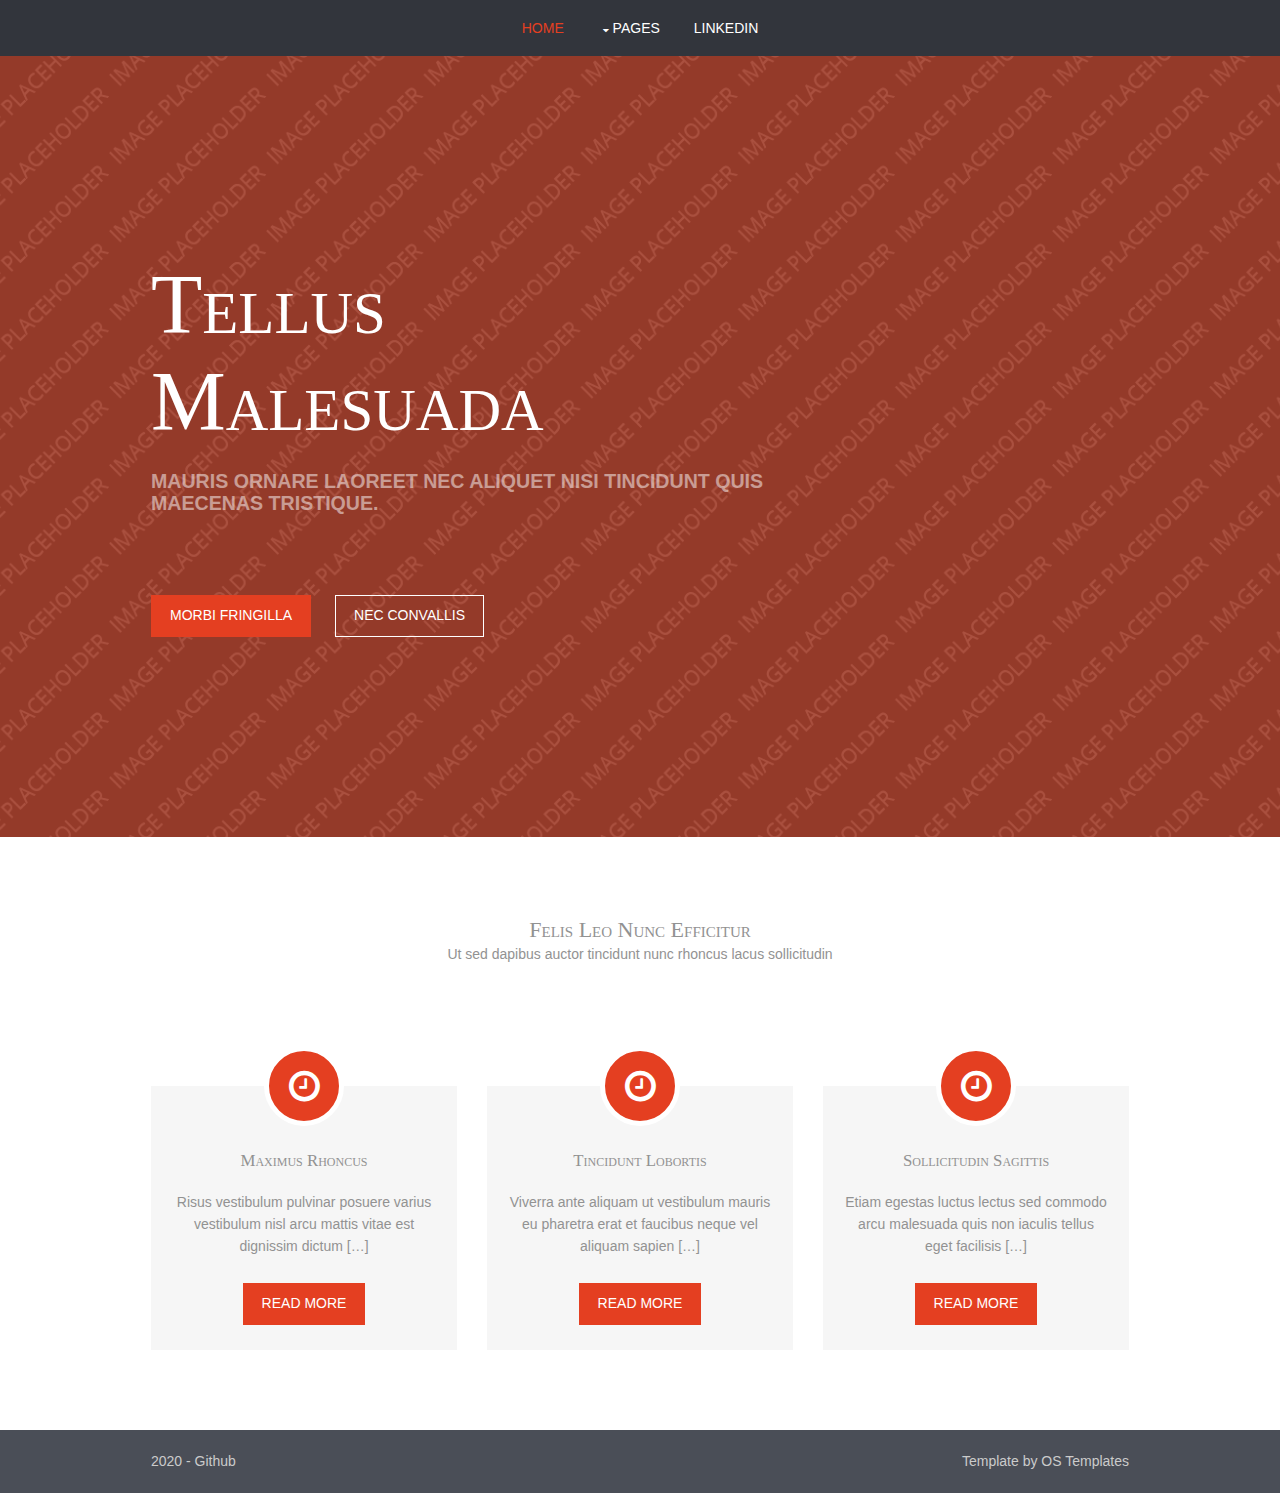
==== index.html @ 053ae3dc "Update index.html" ====
<!DOCTYPE html>
<!--Template Name: Edgpress-->
<html lang="en">
<!-- To declare your language - read more here: https://www.w3.org/International/questions/qa-html-language-declarations -->
<head>
<title>0x00</title>
<meta charset="utf-8">
<meta name="viewport" content="width=device-width, initial-scale=1.0, maximum-scale=1.0, user-scalable=no">
<link href="layout/styles/layout.css" rel="stylesheet" type="text/css" media="all">
</head>
<body id="top">
<!-- ################################################################################################ -->
<!-- ################################################################################################ -->
<!-- ################################################################################################ -->
<!-- ################################################################################################ -->
<!-- ################################################################################################ -->
<!-- ################################################################################################ -->
<div class="wrapper row4">
  <nav id="mainav" class="hoc clear"> 
    <!-- ################################################################################################ -->
    <ul class="clear">
      <li class="active"><a href="index.html">Home</a></li>
      <li><a class="drop" href="#">Pages</a>
        <ul>
          <li><a href="pages/gallery.html">Gallery</a></li>
          <li><a href="pages/full-width.html">Full Width</a></li>
          <li><a href="pages/sidebar-left.html">Sidebar Left</a></li>
          <li><a href="pages/sidebar-right.html">Sidebar Right</a></li>
          <li><a href="pages/links.html">Useful Links</a></li>
        </ul>
      </li>
      <li><a target="_blank" href="https://www.linkedin.com/in/yuxuan-s-27a12a120">LinkedIn</a></li>
    </ul>
    <!-- ################################################################################################ -->
  </nav>
</div>
<!-- ################################################################################################ -->
<!-- ################################################################################################ -->
<!-- ################################################################################################ -->
<div class="wrapper bgded overlay" style="background-image:url('images/demo/backgrounds/01.png');">
  <div id="pageintro" class="hoc clear"> 
    <!-- ################################################################################################ -->
    <article>
      <h3 class="heading">Tellus malesuada</h3>
      <p>Mauris ornare laoreet nec aliquet nisi tincidunt quis maecenas tristique.</p>
      <footer>
        <ul class="nospace inline pushright">
          <li><a class="btn" href="#">Morbi fringilla</a></li>
          <li><a class="btn inverse" href="#">Nec convallis</a></li>
        </ul>
      </footer>
    </article>
    <!-- ################################################################################################ -->
  </div>
</div>
<!-- ################################################################################################ -->
<!-- ################################################################################################ -->
<!-- ################################################################################################ -->
<div class="wrapper row3">
  <main class="hoc container clear"> 
    <!-- main body -->
    <!-- ################################################################################################ -->
    <div class="sectiontitle">
      <h6 class="heading">Felis leo nunc efficitur</h6>
      <p>Ut sed dapibus auctor tincidunt nunc rhoncus lacus sollicitudin</p>
    </div>
    <ul class="nospace group services">
      <li class="one_third first">
        <article><i class="fa fa-clock-o"></i>
          <h6 class="heading">Maximus rhoncus</h6>
          <p>Risus vestibulum pulvinar posuere varius vestibulum nisl arcu mattis vitae est dignissim dictum [&hellip;]</p>
          <footer><a class="btn" href="#">Read More</a></footer>
        </article>
      </li>
      <li class="one_third">
        <article><i class="fa fa-clock-o"></i>
          <h6 class="heading">Tincidunt lobortis</h6>
          <p>Viverra ante aliquam ut vestibulum mauris eu pharetra erat et faucibus neque vel aliquam sapien [&hellip;]</p>
          <footer><a class="btn" href="#">Read More</a></footer>
        </article>
      </li>
      <li class="one_third">
        <article><i class="fa fa-clock-o"></i>
          <h6 class="heading">Sollicitudin sagittis</h6>
          <p>Etiam egestas luctus lectus sed commodo arcu malesuada quis non iaculis tellus eget facilisis [&hellip;]</p>
          <footer><a class="btn" href="#">Read More</a></footer>
        </article>
      </li>
    </ul>
    <!-- ################################################################################################ -->
    <!-- / main body -->
    <div class="clear"></div>
  </main>
</div>
<!-- ################################################################################################ -->
<!-- ################################################################################################ -->
<!-- ################################################################################################ -->
<!-- ################################################################################################ -->
<!-- ################################################################################################ -->
<!-- ################################################################################################ -->
<!-- ################################################################################################ -->
<!-- ################################################################################################ -->
<!-- ################################################################################################ -->
<!-- ################################################################################################ -->
<!-- ################################################################################################ -->
<!-- ################################################################################################ -->
<!-- ################################################################################################ -->
<!-- ################################################################################################ -->
<!-- ################################################################################################ -->
<!-- ################################################################################################ -->
<!-- ################################################################################################ -->
<!-- ################################################################################################ -->
<div class="wrapper row5">
  <div id="copyright" class="hoc clear"> 
    <!-- ################################################################################################ -->
    <p class="fl_left">2020 - <a href="https://github.com/yuxuannn">Github</a></p>
    <p class="fl_right">Template by <a target="_blank" href="https://www.os-templates.com/">OS Templates</a></p>
    <!-- ################################################################################################ -->
  </div>
</div>
<!-- ################################################################################################ -->
<!-- ################################################################################################ -->
<!-- ################################################################################################ -->
<a id="backtotop" href="#top"><i class="fa fa-chevron-up"></i></a>
<!-- JAVASCRIPT -->
<script src="layout/scripts/jquery.min.js"></script>
<script src="layout/scripts/jquery.backtotop.js"></script>
<script src="layout/scripts/jquery.mobilemenu.js"></script>
</body>
</html>
---- layout/styles/layout.css ----
@charset "utf-8";
/*
Template Name: Edgpress
Author: <a href="https://www.os-templates.com/">OS Templates</a>
Author URI: https://www.os-templates.com/
Licence: Free to use under our free template licence terms
Licence URI: https://www.os-templates.com/template-terms
File: Layout CSS
*/

@import url("font-awesome.min.css");
@import url("framework.css");

/* Rows
--------------------------------------------------------------------------------------------------------------- */
.row1, .row1 a{}
.row2, .row2 a{}
.row3, .row3 a{}
.row4, .row4 a{}
.row5, .row5 a{}


/* Header
--------------------------------------------------------------------------------------------------------------- */
#header{padding:30px 0; text-align:center;}

#header *{margin:0; padding:0; line-height:1;}
#header h1{font-size:36px; letter-spacing:3px;}
#header p{font-size:.9rem;}


/* Page Intro
--------------------------------------------------------------------------------------------------------------- */
#pageintro{padding:200px 0;}

#pageintro article{display:block; max-width:65%; overflow:hidden;}
#pageintro article *{word-wrap:break-word;}
#pageintro .heading{margin-bottom:20px; font-size:6rem;}
#pageintro p{margin:0; text-transform:uppercase; font-weight:700; font-size:1.4rem;}
#pageintro footer{margin-top:80px;}


/* Content Area
--------------------------------------------------------------------------------------------------------------- */
.container{padding:80px 0;}

/* Content */
.container .content{}

.sectiontitle{margin-bottom:80px; text-align:center;}
.sectiontitle *{margin:0;}

.services{}
.services li{padding:40px 0 0 0; text-align:center;}
.services li:last-child{margin-bottom:0;}/* Used when elements stack in small viewports */
.services li *{}
.services li article{display:block; position:relative; padding:65px 20px 25px 20px;}
.services li article i{display:inline-block; position:absolute; top:0; left:50%; width:80px; height:80px; line-height:70px; margin:-40px 0 0 -40px; border:5px solid; border-radius:50%; font-size:36px; z-index:1;}
.services li article .heading{font-size:1.2rem;}
.services li article footer{margin-top:25px;}

.testimonials{}
.testimonials article{text-align:center;}
.testimonials article:last-child{margin-bottom:0;}/* Used when elements stack in small viewports */
.testimonials article img{border-radius:50%;}
.testimonials article blockquote{margin:20px 0; padding:0;}
.testimonials article .heading{margin:0;}
.testimonials article em{display:block; margin-top:-5px; font-size:.8rem; font-style:normal;}

.latest{}
.latest article{}
.latest article figure{display:block; position:relative; margin-bottom:30px;}
.latest article figure img{}
.latest article .txtwrap{}
.latest article .txtwrap .heading{margin:0; font-size:1.2rem;}
.latest article .txtwrap .meta{}
.latest article .txtwrap .meta li{display:inline-block; margin-right:8px; font-size:.8rem;}
.latest article .txtwrap .meta li:last-child{margin-right:0;}

/* Comments */
#comments ul{margin:0 0 40px 0; padding:0; list-style:none;}
#comments li{margin:0 0 10px 0; padding:15px;}
#comments .avatar{float:right; margin:0 0 10px 10px; padding:3px; border:1px solid;}
#comments address{font-weight:bold;}
#comments time{font-size:smaller;}
#comments .comcont{display:block; margin:0; padding:0;}
#comments .comcont p{margin:10px 5px 10px 0; padding:0;}

#comments form{display:block; width:100%;}
#comments input, #comments textarea{width:100%; padding:10px; border:1px solid;}
#comments textarea{overflow:auto;}
#comments div{margin-bottom:15px;}
#comments input[type="submit"], #comments input[type="reset"]{display:inline-block; width:auto; min-width:150px; margin:0; padding:8px 5px; cursor:pointer;}

/* Sidebar */
.container .sidebar{}

.sidebar .sdb_holder{margin-bottom:50px;}
.sidebar .sdb_holder:last-child{margin-bottom:0;}


/* Split Box
--------------------------------------------------------------------------------------------------------------- */
.split{}

.split section{display:block; position:relative; float:right; width:50%; padding:100px 0 100px 50px;}
.split section::after{display:block; position:absolute; top:0; right:-1000%; bottom:0; left:100%; content:"";}

.split section .fa-ul{margin:0; padding:0; list-style:none;}
.split section .fa-ul > li{position:relative; margin-bottom:15px; padding-left:30px}
.split section .fa-ul > li:last-child{margin-bottom:0;}
.split section .fa-li{position:absolute; top:2px; left:0; width:auto; font-size:20px;}


/* Footer
--------------------------------------------------------------------------------------------------------------- */
#footer{padding:80px 0;}

#footer .heading{margin-bottom:50px; font-size:1.2rem;}

#footer .linklist li{display:block; margin-bottom:15px; padding:0 0 15px 0; border-bottom:1px solid;}
#footer .linklist li:last-child{margin:0; padding:0; border:none;}
#footer .linklist li::before, #footer .linklist li::after{display:table; content:"";}
#footer .linklist li, #footer .linklist li::after{clear:both;}

#footer .contact{}
#footer .contact.linklist li, #footer .contact.linklist li:last-child{position:relative; padding-left:40px;}
#footer .contact li *{margin:0; padding:0; line-height:1.6;}
#footer .contact li i{display:block; position:absolute; top:0; left:0; width:30px; font-size:16px; text-align:center;}

#footer input, #footer button{border:1px solid;}
#footer input{display:block; width:100%; padding:8px;}
#footer button{padding:8px 18px 10px; text-transform:uppercase; font-weight:700; cursor:pointer;}


/* Copyright
--------------------------------------------------------------------------------------------------------------- */
#copyright{padding:20px 0;}
#copyright *{margin:0; padding:0;}


/* Transition Fade
This gives a smooth transition to "ALL" elements used in the layout - other than the navigation form used in mobile devices
If you don't want it to fade all elements, you have to list the ones you want to be faded individually
Delete it completely to stop fading
--------------------------------------------------------------------------------------------------------------- */
*, *::before, *::after{transition:all .28s ease-in-out;}
#mainav form *{transition:none !important;}


/* ------------------------------------------------------------------------------------------------------------ */
/* ------------------------------------------------------------------------------------------------------------ */
/* ------------------------------------------------------------------------------------------------------------ */
/* ------------------------------------------------------------------------------------------------------------ */
/* ------------------------------------------------------------------------------------------------------------ */


/* Navigation
--------------------------------------------------------------------------------------------------------------- */
nav ul, nav ol{margin:0; padding:0; list-style:none;}

#mainav, #breadcrumb, .sidebar nav{line-height:normal;}
#mainav .drop::after, #mainav li li .drop::after, #breadcrumb li a::after, .sidebar nav a::after{position:absolute; font-family:"FontAwesome"; font-size:10px; line-height:10px;}

/* Top Navigation */
#mainav{text-align:center;}
#mainav ul{text-transform:uppercase;}
#mainav ul ul{z-index:9999; position:absolute; width:180px; text-transform:none; text-align:left;}
#mainav ul ul ul{left:180px; top:0;}
#mainav li{display:inline-block; position:relative; margin:0 30px 0 0; padding:0;}
#mainav li:last-child{margin-right:0;}
#mainav li li{width:100%; margin:0;}
#mainav li a{display:block; padding:20px 0;}
#mainav li li a{border:solid; border-width:0 0 1px 0;}
#mainav .drop{padding-left:15px;}
#mainav li li a, #mainav li li .drop{display:block; margin:0; padding:10px 15px;}
#mainav .drop::after, #mainav li li .drop::after{content:"\f0d7";}
#mainav .drop::after{top:25px; left:5px;}
#mainav li li .drop::after{top:15px; left:5px;}
#mainav ul ul{visibility:hidden; opacity:0;}
#mainav ul li:hover > ul{visibility:visible; opacity:1;}

#mainav form{display:none; margin:0; padding:20px 0;}
#mainav form select, #mainav form select option{display:block; cursor:pointer; outline:none;}
#mainav form select{width:100%; padding:5px; border:1px solid;}
#mainav form select option{margin:5px; padding:0; border:none;}

/* Breadcrumb */
#breadcrumb{padding:120px 0 30px;}
#breadcrumb ul{margin:0 0 30px 0; padding:0 0 8px 0; list-style:none; text-transform:uppercase; border-bottom:1px solid;}
#breadcrumb li{display:inline-block; margin:0 6px 0 0; padding:0;}
#breadcrumb li a{display:block; position:relative; margin:0; padding:0 12px 0 0; font-size:12px;}
#breadcrumb li a::after{top:3px; right:0; content:"\f101";}
#breadcrumb li:last-child a{margin:0; padding:0; font-weight:700;}
#breadcrumb li:last-child a::after{display:none;}
#breadcrumb .heading{margin:0; font-size:2rem;}

/* Sidebar Navigation */
.sidebar nav{display:block; width:100%;}
.sidebar nav li{margin:0 0 3px 0; padding:0;}
.sidebar nav a{display:block; position:relative; margin:0; padding:5px 10px 5px 15px; text-decoration:none; border:solid; border-width:0 0 1px 0;}
.sidebar nav a::after{top:9px; left:5px; content:"\f101";}
.sidebar nav ul ul a{padding-left:35px;}
.sidebar nav ul ul a::after{left:25px;}
.sidebar nav ul ul ul a{padding-left:55px;}
.sidebar nav ul ul ul a::after{left:45px;}

/* Pagination */
.pagination{display:block; width:100%; text-align:center; clear:both;}
.pagination li{display:inline-block; margin:0 2px 0 0;}
.pagination li:last-child{margin-right:0;}
.pagination a, .pagination strong{display:block; padding:8px 11px; border:1px solid; background-clip:padding-box; font-weight:normal;}

/* Back to Top */
#backtotop{z-index:999; display:inline-block; position:fixed; visibility:hidden; bottom:20px; right:20px; width:36px; height:36px; line-height:36px; font-size:16px; text-align:center; opacity:.2;}
#backtotop i{display:block; width:100%; height:100%; line-height:inherit;}
#backtotop.visible{visibility:visible; opacity:.5;}
#backtotop:hover{opacity:1;}


/* Tables
--------------------------------------------------------------------------------------------------------------- */
table, th, td{border:1px solid; border-collapse:collapse; vertical-align:top;}
table, th{table-layout:auto;}
table{width:100%; margin-bottom:15px;}
th, td{padding:5px 8px;}
td{border-width:0 1px;}


/* Gallery
--------------------------------------------------------------------------------------------------------------- */
#gallery{display:block; width:100%; margin-bottom:50px;}
#gallery figure figcaption{display:block; width:100%; clear:both;}
#gallery li{margin-bottom:30px;}


/* Font Awesome Social Icons
--------------------------------------------------------------------------------------------------------------- */
.faico{margin:0; padding:0; list-style:none;}
.faico li{display:inline-block; margin:8px 5px 0 0; padding:0; line-height:normal;}
.faico li:last-child{margin-right:0;}
.faico a{display:inline-block; width:36px; height:36px; line-height:36px; font-size:18px; text-align:center;}

.faico a{color:#1C7AA8;}
.faico a:hover{}

.faicon-dribble:hover{color:#EA4C89;}
.faicon-facebook:hover{color:#3B5998;}
.faicon-google-plus:hover{color:#DB4A39;}
.faicon-linkedin:hover{color:#0E76A8;}
.faicon-twitter:hover{color:#00ACEE;}
.faicon-vk:hover{color:#4E658E;}


/* ------------------------------------------------------------------------------------------------------------ */
/* ------------------------------------------------------------------------------------------------------------ */
/* ------------------------------------------------------------------------------------------------------------ */
/* ------------------------------------------------------------------------------------------------------------ */
/* ------------------------------------------------------------------------------------------------------------ */


/* Colours
--------------------------------------------------------------------------------------------------------------- */
body{color:#CBCBCB; background-color:#4A4E57;}
a{color:#E43F21;}
a:active, a:focus{background:transparent;}/* IE10 + 11 Bugfix - prevents grey background */
hr, .borderedbox{border-color:#D7D7D7;}
label span{color:#FF0000; background-color:inherit;}
input:focus, textarea:focus, *:required:focus{border-color:#56AED4;}
.overlay{color:#FFFFFF; background-color:inherit;}
.overlay::after{color:inherit; background-color:rgba(228,63,33,.55)/* #E43F21 */;}

.btn, .btn.inverse:hover{color:#FFFFFF; background-color:#E43F21; border-color:#E43F21;}
.btn:hover, .btn.inverse{color:inherit; background-color:transparent; border-color:inherit;}

.imgover:hover::before{background:rgba(0,0,0,.55);}
.imgover:hover::after{color:#FFFFFF;}


/* Rows */
.row1{color:#929292; background-color:#FFFFFF;}
.row2, .row2 a{}
.row3{color:#929292; background-color:#FFFFFF;}
.row4{color:#CBCBCB; background-color:#32353C;}
.row5, .row5 a{color:#CBCBCB; background-color:#4A4E57;}


/* Header */
#header a{color:inherit;}


/* Page Intro */
#pageintro p:first-of-type{color:rgba(255,255,255,.5);}


/* Content Area */
.services li article{color:inherit; background-color:#F6F6F6;}
.services li article i{color:#FFFFFF; background:#E43F21; border-color:#FFFFFF;}
.services li article:hover i{color:#E43F21; background:#F6F6F6;}


/* Split Box */
.split section, .split section::after{color:#FFFFFF; background-color:rgba(228,63,33,.55)/* #E43F21 */;}
.split section .fa-ul .fa-li{color:#E43F21;}


/* Footer */
#footer .heading{color:#FFFFFF;}
#footer hr, #footer .borderedbox, #footer .linklist li{border-color:rgba(255,255,255,.1);}

#footer .faico a{color:#32353C; background-color:#FFFFFF;}
#footer .faico a:hover{color:#FFFFFF;}
#footer .faicon-dribble:hover{background-color:#EA4C89;}
#footer .faicon-facebook:hover{background-color:#3B5998;}
#footer .faicon-google-plus:hover{background-color:#DB4A39;}
#footer .faicon-linkedin:hover{background-color:#0E76A8;}
#footer .faicon-twitter:hover{background-color:#00ACEE;}
#footer .faicon-vk:hover{background-color:#4E658E;}

#footer input, #footer button{border-color:transparent;}
#footer input{color:#32353C; background-color:#FFFFFF;}
#footer input:focus{border-color:#E43F21;}
#footer button{color:#FFFFFF; background-color:#E43F21;}


/* Navigation */
#mainav li a{color:#FFFFFF;}
#mainav .active a, #mainav a:hover, #mainav li:hover > a{color:#E43F21; background-color:inherit;}
#mainav li li a, #mainav .active li a{color:#FFFFFF; background-color:rgba(50,53,60,.65)/* #32353C */; border-color:rgba(50,53,60,.65)/* #32353C */;}
#mainav li li:hover > a, #mainav .active .active > a{color:#FFFFFF; background-color:#E43F21;}
#mainav form select{color:#FFFFFF; background-color:#4A4E57; border-color:rgba(255,255,255,.2);/* #FFFFFF */}

#breadcrumb ul{border-color:rgba(255,255,255,.1);}
#breadcrumb a{color:rgba(255,255,255,.6); background-color:inherit;}

.container .sidebar nav a{color:inherit; border-color:#D7D7D7;}
.container .sidebar nav a:hover{color:#E43F21;}

.pagination a, .pagination strong{border-color:#D7D7D7;}
.pagination .current *{color:#FFFFFF; background-color:#E43F21;}

#backtotop{color:#FFFFFF; background-color:#E43F21;}


/* Tables + Comments */
table, th, td, #comments .avatar, #comments input, #comments textarea{border-color:#D7D7D7;}
#comments input:focus, #comments textarea:focus, #comments *:required:focus{border-color:#E43F21;}
th{color:#FFFFFF; background-color:#373737;}
tr, #comments li, #comments input[type="submit"], #comments input[type="reset"]{color:inherit; background-color:#FBFBFB;}
tr:nth-child(even), #comments li:nth-child(even){color:inherit; background-color:#F7F7F7;}
table a, #comments a{background-color:inherit;}


/* ------------------------------------------------------------------------------------------------------------ */
/* ------------------------------------------------------------------------------------------------------------ */
/* ------------------------------------------------------------------------------------------------------------ */
/* ------------------------------------------------------------------------------------------------------------ */
/* ------------------------------------------------------------------------------------------------------------ */


/* Media Queries
--------------------------------------------------------------------------------------------------------------- */
@-ms-viewport{width:device-width;}


/* Max Wrapper Width - Laptop, Desktop etc.
--------------------------------------------------------------------------------------------------------------- */
@media screen and (min-width:978px){
	.hoc, .split{max-width:978px;}
}


/* Mobile Devices
--------------------------------------------------------------------------------------------------------------- */
@media screen and (max-width:900px){
	.hoc{max-width:90%;}

	#header{}

	#mainav{}
	#mainav ul{display:none;}
	#mainav form{display:block;}

	#breadcrumb{}

	.container{}
	#comments input[type="reset"]{margin-top:10px;}
	.pagination li{display:inline-block; margin:0 5px 5px 0;}

	#footer{}

	#copyright{}
	#copyright p:first-of-type{margin-bottom:10px;}
}


@media screen and (max-width:750px){
	.imgl, .imgr{display:inline-block; float:none; margin:0 0 10px 0;}
	.fl_left, .fl_right{display:block; float:none;}
	.group .group > *:last-child, .clear .clear > *:last-child, .clear .group > *:last-child, .group .clear > *:last-child{margin-bottom:0;}/* Experimental - Needs more testing in different situations, stops double margin when stacking */
	.one_half, .one_third, .two_third, .one_quarter, .two_quarter, .three_quarter{display:block; float:none; width:auto; margin:0 0 30px 0; padding:0;}

	#pageintro article{max-width:none;}
	#pageintro .heading{font-size:3rem;}
	
	.sectiontitle, .testimonials article{text-align:left;}

	#footer{padding-bottom:50px;}/* Not needed, just looks a little better */
}


/* Other
--------------------------------------------------------------------------------------------------------------- */
@media screen and (max-width:650px){
	.scrollable{display:block; width:100%; margin:0 0 30px 0; padding:0 0 15px 0; overflow:auto; overflow-x:scroll;}
	.scrollable table{margin:0; padding:0; white-space:nowrap;}

	.inline li{display:block; margin-bottom:10px;}
	.pushright li{margin-right:0;}

	.font-x2{font-size:1.4rem;}
	.font-x3{font-size:1.6rem;}

	.hoc.split{max-width:none; width:100%;}
	.split section{float:none; width:100%; padding:10% 5%;}
}
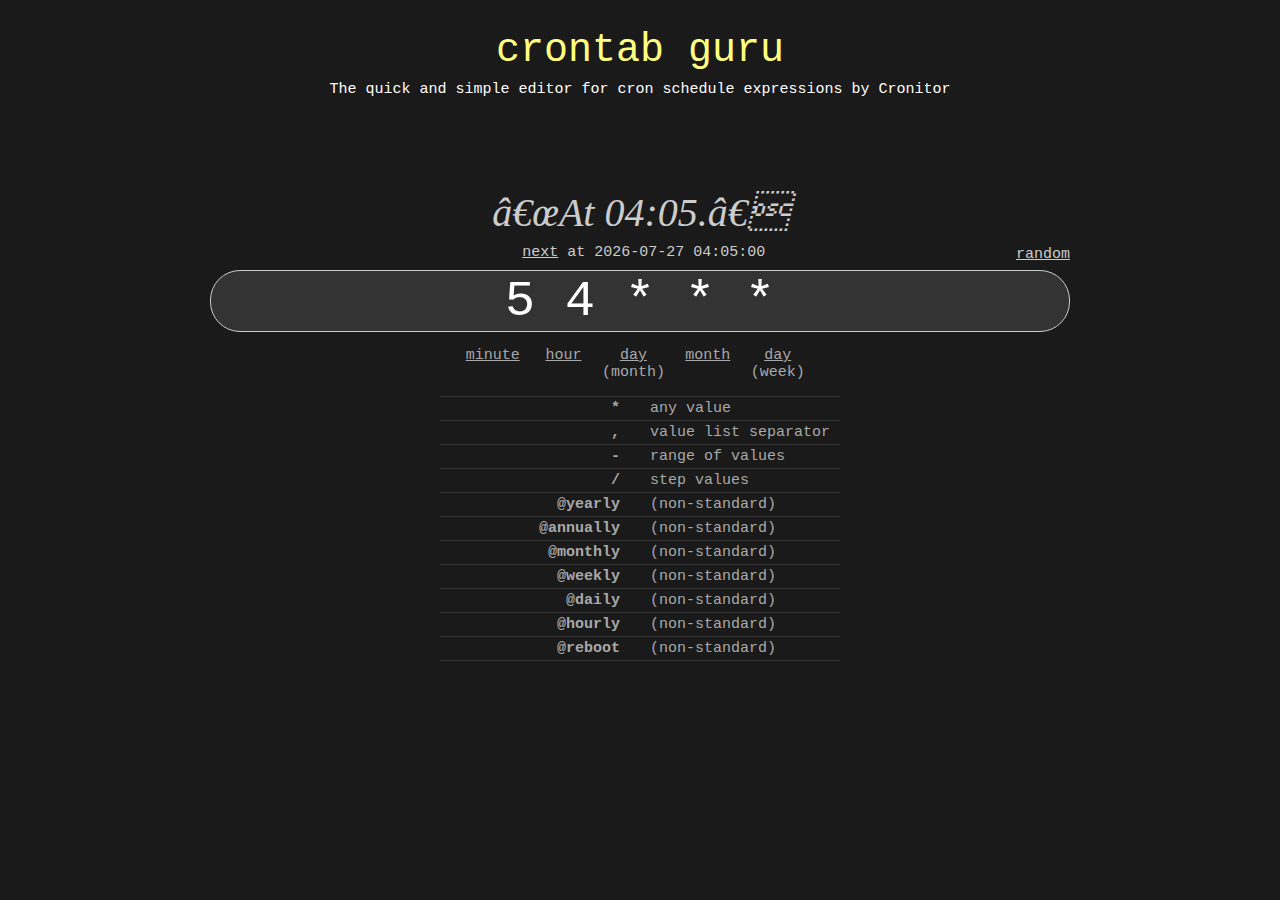
==== commit be160a8f: "Add files via upload" ====
--- a/index.html
+++ b/index.html
@@ -1,130 +1,31 @@
-<!DOCTYPE html>
-<!--Template Name: Edgpress-->
+
+<!doctype html>
 <html lang="en">
-<!-- To declare your language - read more here: https://www.w3.org/International/questions/qa-html-language-declarations -->
 <head>
-<title>0x00</title>
-<meta charset="utf-8">
-<meta name="viewport" content="width=device-width, initial-scale=1.0, maximum-scale=1.0, user-scalable=no">
-<link href="layout/styles/layout.css" rel="stylesheet" type="text/css" media="all">
+  <meta charset="utf-8">
+  <meta http-equiv="X-UA-Compatible" content="IE=edge,chrome=1">
+  <meta name="viewport" content="initial-scale=1.0, maximum-scale=1.0" />
+  <link href='./index.css' rel='stylesheet' type='text/css'>
+  <title>Crontab.guru - The cron schedule expression editor</title>
+  <meta name="description" content="An easy to use editor for crontab schedules.">
 </head>
-<body id="top">
-<!-- ################################################################################################ -->
-<!-- ################################################################################################ -->
-<!-- ################################################################################################ -->
-<!-- ################################################################################################ -->
-<!-- ################################################################################################ -->
-<!-- ################################################################################################ -->
-<div class="wrapper row4">
-  <nav id="mainav" class="hoc clear"> 
-    <!-- ################################################################################################ -->
-    <ul class="clear">
-      <li class="active"><a href="index.html">Home</a></li>
-      <li><a class="drop" href="#">Pages</a>
-        <ul>
-          <li><a href="pages/gallery.html">Gallery</a></li>
-          <li><a href="pages/full-width.html">Full Width</a></li>
-          <li><a href="pages/sidebar-left.html">Sidebar Left</a></li>
-          <li><a href="pages/sidebar-right.html">Sidebar Right</a></li>
-          <li><a href="pages/links.html">Useful Links</a></li>
-        </ul>
-      </li>
-      <li><a target="_blank" href="https://www.linkedin.com/in/yuxuan-s-27a12a120">LinkedIn</a></li>
-    </ul>
-    <!-- ################################################################################################ -->
-  </nav>
+<body>
+<a href="/"><h1>crontab guru</h1></a>
+<div class="blurb">
+  <div>The quick and simple editor for cron schedule expressions by Cronitor</div>
 </div>
-<!-- ################################################################################################ -->
-<!-- ################################################################################################ -->
-<!-- ################################################################################################ -->
-<div class="wrapper bgded overlay" style="background-image:url('images/demo/backgrounds/01.png');">
-  <div id="pageintro" class="hoc clear"> 
-    <!-- ################################################################################################ -->
-    <article>
-      <h3 class="heading">Tellus malesuada</h3>
-      <p>Mauris ornare laoreet nec aliquet nisi tincidunt quis maecenas tristique.</p>
-      <footer>
-        <ul class="nospace inline pushright">
-          <li><a class="btn" href="#">Morbi fringilla</a></li>
-          <li><a class="btn inverse" href="#">Nec convallis</a></li>
-        </ul>
-      </footer>
-    </article>
-    <!-- ################################################################################################ -->
-  </div>
-</div>
-<!-- ################################################################################################ -->
-<!-- ################################################################################################ -->
-<!-- ################################################################################################ -->
-<div class="wrapper row3">
-  <main class="hoc container clear"> 
-    <!-- main body -->
-    <!-- ################################################################################################ -->
-    <div class="sectiontitle">
-      <h6 class="heading">Felis leo nunc efficitur</h6>
-      <p>Ut sed dapibus auctor tincidunt nunc rhoncus lacus sollicitudin</p>
-    </div>
-    <ul class="nospace group services">
-      <li class="one_third first">
-        <article><i class="fa fa-clock-o"></i>
-          <h6 class="heading">Maximus rhoncus</h6>
-          <p>Risus vestibulum pulvinar posuere varius vestibulum nisl arcu mattis vitae est dignissim dictum [&hellip;]</p>
-          <footer><a class="btn" href="#">Read More</a></footer>
-        </article>
-      </li>
-      <li class="one_third">
-        <article><i class="fa fa-clock-o"></i>
-          <h6 class="heading">Tincidunt lobortis</h6>
-          <p>Viverra ante aliquam ut vestibulum mauris eu pharetra erat et faucibus neque vel aliquam sapien [&hellip;]</p>
-          <footer><a class="btn" href="#">Read More</a></footer>
-        </article>
-      </li>
-      <li class="one_third">
-        <article><i class="fa fa-clock-o"></i>
-          <h6 class="heading">Sollicitudin sagittis</h6>
-          <p>Etiam egestas luctus lectus sed commodo arcu malesuada quis non iaculis tellus eget facilisis [&hellip;]</p>
-          <footer><a class="btn" href="#">Read More</a></footer>
-        </article>
-      </li>
-    </ul>
-    <!-- ################################################################################################ -->
-    <!-- / main body -->
-    <div class="clear"></div>
-  </main>
-</div>
-<!-- ################################################################################################ -->
-<!-- ################################################################################################ -->
-<!-- ################################################################################################ -->
-<!-- ################################################################################################ -->
-<!-- ################################################################################################ -->
-<!-- ################################################################################################ -->
-<!-- ################################################################################################ -->
-<!-- ################################################################################################ -->
-<!-- ################################################################################################ -->
-<!-- ################################################################################################ -->
-<!-- ################################################################################################ -->
-<!-- ################################################################################################ -->
-<!-- ################################################################################################ -->
-<!-- ################################################################################################ -->
-<!-- ################################################################################################ -->
-<!-- ################################################################################################ -->
-<!-- ################################################################################################ -->
-<!-- ################################################################################################ -->
-<div class="wrapper row5">
-  <div id="copyright" class="hoc clear"> 
-    <!-- ################################################################################################ -->
-    <p class="fl_left">2020 - <a href="https://github.com/yuxuannn">Github</a></p>
-    <p class="fl_right">Template by <a target="_blank" href="https://www.os-templates.com/">OS Templates</a></p>
-    <!-- ################################################################################################ -->
-  </div>
-</div>
-<!-- ################################################################################################ -->
-<!-- ################################################################################################ -->
-<!-- ################################################################################################ -->
-<a id="backtotop" href="#top"><i class="fa fa-chevron-up"></i></a>
-<!-- JAVASCRIPT -->
-<script src="layout/scripts/jquery.min.js"></script>
-<script src="layout/scripts/jquery.backtotop.js"></script>
-<script src="layout/scripts/jquery.mobilemenu.js"></script>
+<div id="content">loading...</div>
+
+<script src="index.js"></script>
+<script>
+  window.dataLayer = window.dataLayer || [];
+  function gtag(){dataLayer.push(arguments);}
+  gtag('js', new Date());
+  gtag('config', 'UA-51806867-2');
+</script>
+<script>
+  document.addEventListener('DOMContentLoaded', window.main);
+</script>
+
 </body>
 </html>
--- a/index.css
+++ b/index.css
@@ -0,0 +1,295 @@
+*,
+*::before,
+*::after {
+  box-sizing: border-box;
+}
+::-moz-selection {
+  background-color: rgba(255, 255, 128, 0.2);
+}
+::selection {
+  background-color: rgba(255, 255, 128, 0.2);
+}
+html {
+  color: #cccccc;
+  background-color: #1a1a1a;
+  text-align: center;
+  font-family: "Courier New", Courier, monospace;
+  font-size: 1.25em;
+}
+body {
+  max-width: 900px;
+  margin: 1em auto;
+  padding: 0 1em;
+}
+a,
+a:visited,
+a.active {
+  color: #cccccc;
+}
+h1,
+.logo-guru {
+  color: #ffff80;
+  font-weight: 100;
+  margin-bottom: 0.2em;
+  margin-top: 0.2em;
+  font-size: 2em;
+  display: inline-block;
+}
+.text-highlight {
+  color: gold;
+  font-size: 75%;
+  margin-bottom: 10px;
+  margin-top: 25px;
+}
+.text-highlight a {
+  color: gold;
+}
+.monitoring {
+  font-size: 75%;
+  line-height: 1.25em;
+  color: #a8a8a8;
+  margin-bottom: 25px;
+}
+.man {
+  font-size: 75%;
+  text-align: left;
+}
+.man .comment {
+  color: #737373;
+  font-style: italic;
+}
+.man i {
+  color: #e6e673;
+}
+select {
+  font-size: 20px;
+  width: 45px;
+  margin-right: 5px;
+}
+div.select {
+  position: relative;
+  display: inline-block;
+  height: 15em;
+}
+div.select label {
+  position: absolute;
+  top: 28px;
+  left: 25px;
+  transform: rotate(45deg);
+  transform-origin: left top 0;
+}
+table {
+  margin-left: auto;
+  margin-right: auto;
+  border-collapse: collapse;
+  border-top: 1px solid #333333;
+  border-bottom: 1px solid #333333;
+  width: 100%;
+  max-width: 400px;
+}
+table th,
+table td {
+  border-top: 1px solid #333333;
+  border-bottom: 1px solid #333333;
+}
+table th {
+  width: 13em;
+  text-align: right;
+  padding: 0.2em 1em 0.2em 0;
+}
+table td {
+  text-align: left;
+  padding: 0.2em 0 0.2em 1em;
+}
+.blurb {
+  font-size: 75%;
+  color: #fff !important;
+}
+.blurb a {
+  color: #fff;
+}
+#content {
+  min-height: 500px;
+}
+div.warning {
+  color: saddlebrown;
+  font-size: 75%;
+  height: 0;
+}
+.text-editor input {
+  font-family: "Courier New", Courier, monospace;
+  text-align: center;
+  font-size: 250%;
+  width: 100%;
+  background-color: #333333;
+  border: 1px solid #cccccc;
+  border-radius: 0.6em;
+  color: #ffffff;
+  padding-top: 0.075rem;
+}
+.text-editor input.invalid {
+  border: 1px solid darkred;
+}
+.text-editor input.warning {
+  border: 1px solid saddlebrown;
+}
+.text-editor input:focus {
+  outline: none;
+}
+.text-editor input::-ms-clear {
+  width: 0;
+  height: 0;
+}
+.text-editor input::-moz-selection {
+  color: #ffff80;
+  background-color: rgba(255, 255, 128, 0.2);
+}
+.text-editor input::selection {
+  color: #ffff80;
+  background-color: rgba(255, 255, 128, 0.2);
+}
+.clickable {
+  text-decoration: underline;
+  cursor: pointer;
+  -webkit-user-select: none;
+     -moz-user-select: none;
+      -ms-user-select: none;
+          user-select: none;
+}
+.part-explanation {
+  font-size: 75%;
+  color: #a8a8a8;
+  height: 24em;
+}
+.part-explanation div {
+  display: inline-block;
+  vertical-align: top;
+  margin: 0 1em 0 0;
+}
+.part-explanation .active {
+  color: #ffff80;
+}
+.part-explanation .invalid {
+  background-color: darkred;
+}
+.part-explanation .warning {
+  background-color: saddlebrown;
+}
+.part-explanation .clickable {
+  border-radius: 1em;
+  padding: 0.1em 0.36em;
+}
+.part-explanation .clickable:last-child {
+  margin: 0;
+}
+.human-readable {
+  font-size: 200%;
+  font-family: Georgia, serif;
+  min-height: 2.2em;
+  display: -ms-flexbox;
+  display: flex;
+  -ms-flex-pack: end;
+      justify-content: flex-end;
+  -ms-flex-line-pack: end;
+      align-content: flex-end;
+  -ms-flex-direction: column;
+      flex-direction: column;
+  margin-bottom: 0.2em;
+  margin-top: 1.25em;
+}
+.human-readable .active {
+  color: #ffff80;
+}
+.next-date {
+  font-size: 75%;
+  margin-left: 0.5em;
+}
+.tips {
+  font-size: 75%;
+  text-align: left;
+  display: inline-block;
+  vertical-align: top;
+  margin-bottom: 3em;
+}
+.tips .title {
+  font-weight: bold;
+}
+.example {
+  text-align: right;
+  font-size: 75%;
+  margin-top: -1em;
+  margin-bottom: 7px;
+}
+#footer {
+  font-size: 75%;
+  margin-top: 40px;
+}
+#footer span {
+  margin: 0 1em;
+}
+.monitor {
+  border: 1px dotted #666666;
+  border-radius: 0.2em;
+  margin: 3em 0;
+  padding: 0.2em 0;
+  min-height: 10em;
+  color: #666666;
+}
+.monitor a,
+.monitor a:visited,
+.monitor a:active {
+  color: #666666;
+}
+.monitor .input-copy {
+  display: -ms-flexbox;
+  display: flex;
+  margin: 0.5em 0;
+}
+.monitor .input-copy input {
+  -ms-flex: 1 1 auto;
+      flex: 1 1 auto;
+  margin: 0 0;
+  border: none;
+  color: inherit;
+  font-family: inherit;
+  font-size: inherit;
+  padding: 0.2em 0.5em;
+  background-color: #262626;
+}
+.monitor .input-copy button {
+  -ms-flex: 0 1 auto;
+      flex: 0 1 auto;
+  line-height: 0;
+  margin: 0;
+  font-family: inherit;
+  font-size: inherit;
+  background-color: #333333;
+  border-color: #666666;
+  border-width: 1px;
+}
+.monitor .input-copy .copy {
+  fill: #666666;
+  color: inherit;
+}
+.monitor .info {
+  font-size: 75%;
+  margin-top: 2em;
+}
+@media screen and (max-width: 400px) {
+  .text-editor input {
+    font-size: 200%;
+  }
+  .example {
+    display: none;
+  }
+  .part-explanation .clickable {
+    padding: 0.1em 0.01em;
+    margin: 0 0.2em 0 0;
+  }
+  table {
+    max-width: 360px;
+  }
+  table th {
+    width: 7em;
+  }
+}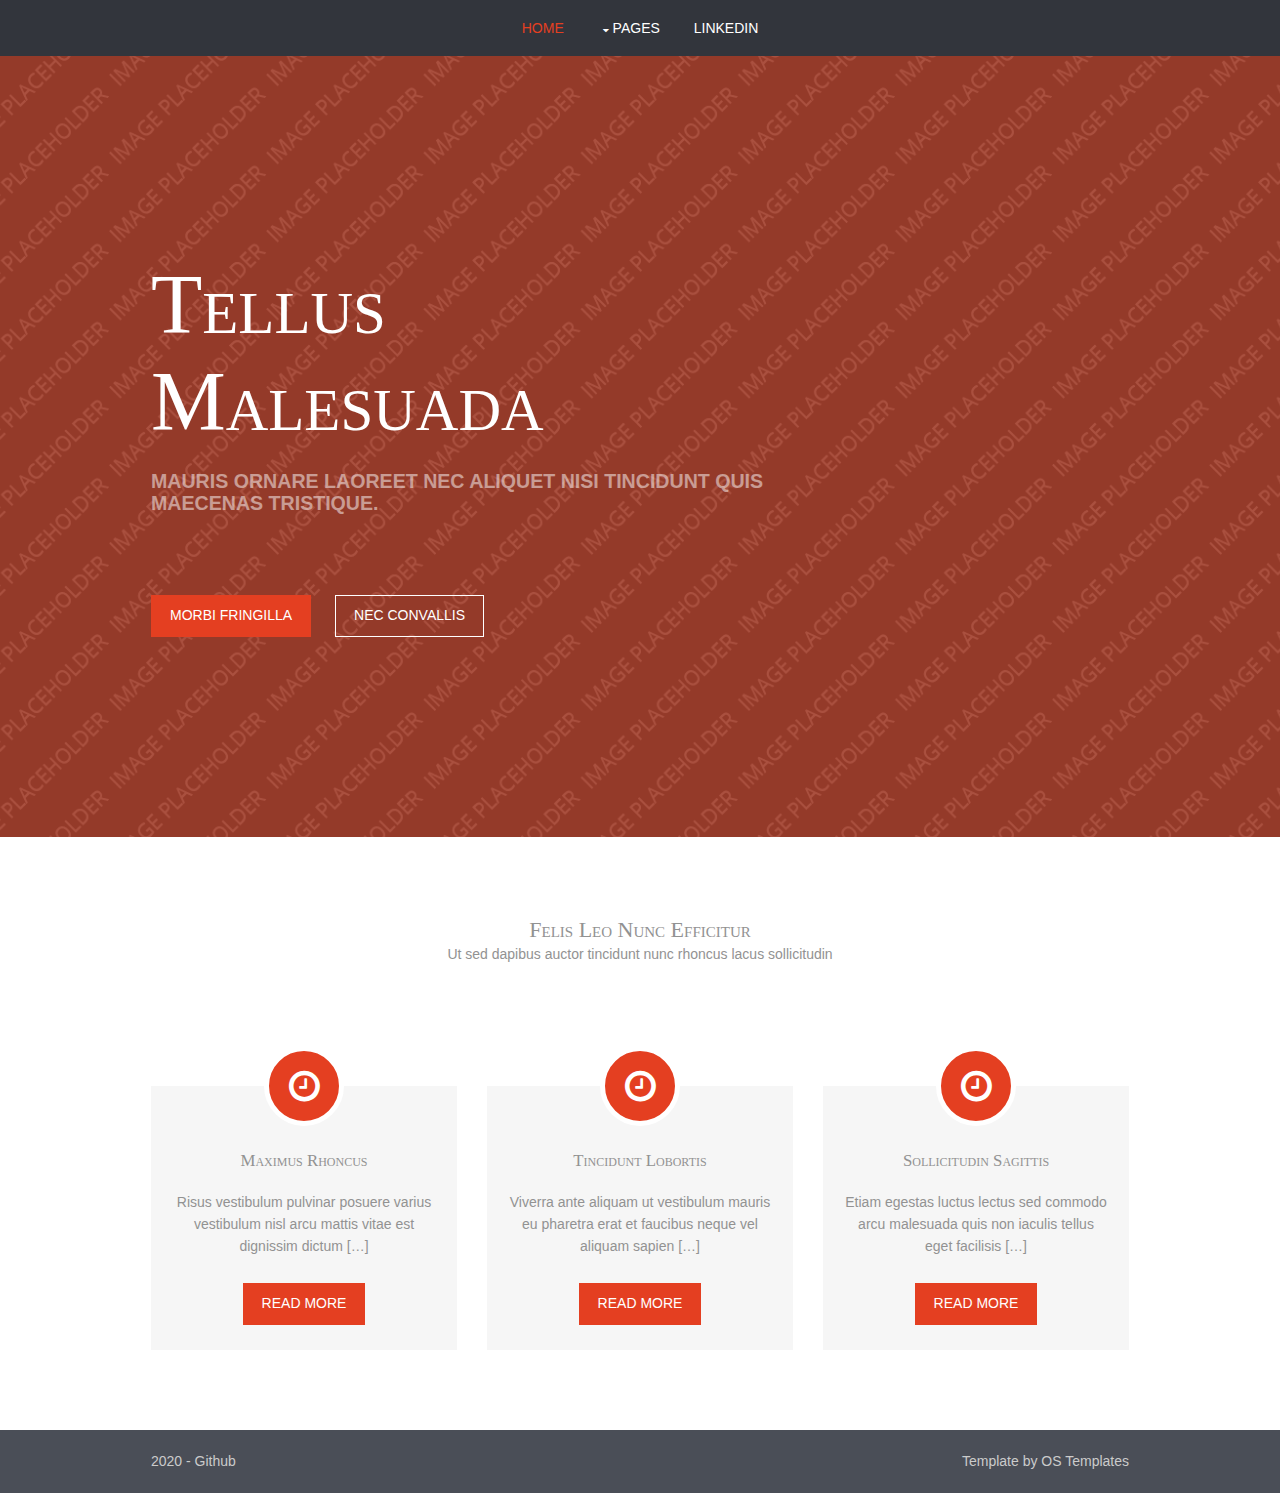
==== commit c5f6909d: "Update index.html" ====
--- a/index.html
+++ b/index.html
@@ -1,31 +1,135 @@
-
-<!doctype html>
+<!DOCTYPE html>
+<!--Template Name: Edgpress-->
 <html lang="en">
+<!-- To declare your language - read more here: https://www.w3.org/International/questions/qa-html-language-declarations -->
 <head>
-  <meta charset="utf-8">
-  <meta http-equiv="X-UA-Compatible" content="IE=edge,chrome=1">
-  <meta name="viewport" content="initial-scale=1.0, maximum-scale=1.0" />
-  <link href='./index.css' rel='stylesheet' type='text/css'>
-  <title>Crontab.guru - The cron schedule expression editor</title>
-  <meta name="description" content="An easy to use editor for crontab schedules.">
+<title>0x00</title>
+<meta charset="utf-8">
+<meta name="viewport" content="width=device-width, initial-scale=1.0, maximum-scale=1.0, user-scalable=no">
+<link href="layout/styles/layout.css" rel="stylesheet" type="text/css" media="all">
 </head>
-<body>
-<a href="/"><h1>crontab guru</h1></a>
-<div class="blurb">
-  <div>The quick and simple editor for cron schedule expressions by Cronitor</div>
+<body id="top">
+<!-- ################################################################################################ -->
+<!-- ################################################################################################ -->
+<!-- ################################################################################################ -->
+<!-- ################################################################################################ -->
+<!-- ################################################################################################ -->
+<!-- ################################################################################################ -->
+<div class="wrapper row4">
+  <nav id="mainav" class="hoc clear"> 
+    <!-- ################################################################################################ -->
+    <ul class="clear">
+      <li class="active"><a href="index.html">Home</a></li>
+      <li><a class="drop" href="#">Pages</a>
+        <ul>
+          <li><a href="pages/full-width.html">Full Width</a></li>
+          <li><a class="drop" href="#">VAPT Cheatsheets</a>
+            <ul>
+              <li><a href="#">Discovery (WIP)</a></li>
+              <li><a href="pages/cheatsheet-enum.html">Enumeration (WIP)</a></li>
+              <li><a href="#">Exploitation (WIP)</a></li>
+              <li><a href="#">Post Exploitation (WIP)</a></li>
+            </ul>
+          </li>
+          <li><a href="pages/links.html">Useful Links</a></li>
+        </ul>
+      </li>
+      <li><a target="_blank" href="https://www.linkedin.com/in/yuxuan-s-27a12a120">LinkedIn</a></li>
+    </ul>
+    <!-- ################################################################################################ -->
+  </nav>
 </div>
-<div id="content">loading...</div>
-
-<script src="index.js"></script>
-<script>
-  window.dataLayer = window.dataLayer || [];
-  function gtag(){dataLayer.push(arguments);}
-  gtag('js', new Date());
-  gtag('config', 'UA-51806867-2');
-</script>
-<script>
-  document.addEventListener('DOMContentLoaded', window.main);
-</script>
-
+<!-- ################################################################################################ -->
+<!-- ################################################################################################ -->
+<!-- ################################################################################################ -->
+<div class="wrapper bgded overlay" style="background-image:url('images/demo/backgrounds/01.png');">
+  <div id="pageintro" class="hoc clear"> 
+    <!-- ################################################################################################ -->
+    <article>
+      <h3 class="heading">Tellus malesuada</h3>
+      <p>Mauris ornare laoreet nec aliquet nisi tincidunt quis maecenas tristique.</p>
+      <footer>
+        <ul class="nospace inline pushright">
+          <li><a class="btn" href="#">Morbi fringilla</a></li>
+          <li><a class="btn inverse" href="#">Nec convallis</a></li>
+        </ul>
+      </footer>
+    </article>
+    <!-- ################################################################################################ -->
+  </div>
+</div>
+<!-- ################################################################################################ -->
+<!-- ################################################################################################ -->
+<!-- ################################################################################################ -->
+<div class="wrapper row3">
+  <main class="hoc container clear"> 
+    <!-- main body -->
+    <!-- ################################################################################################ -->
+    <div class="sectiontitle">
+      <h6 class="heading">Felis leo nunc efficitur</h6>
+      <p>Ut sed dapibus auctor tincidunt nunc rhoncus lacus sollicitudin</p>
+    </div>
+    <ul class="nospace group services">
+      <li class="one_third first">
+        <article><i class="fa fa-clock-o"></i>
+          <h6 class="heading">Maximus rhoncus</h6>
+          <p>Risus vestibulum pulvinar posuere varius vestibulum nisl arcu mattis vitae est dignissim dictum [&hellip;]</p>
+          <footer><a class="btn" href="#">Read More</a></footer>
+        </article>
+      </li>
+      <li class="one_third">
+        <article><i class="fa fa-clock-o"></i>
+          <h6 class="heading">Tincidunt lobortis</h6>
+          <p>Viverra ante aliquam ut vestibulum mauris eu pharetra erat et faucibus neque vel aliquam sapien [&hellip;]</p>
+          <footer><a class="btn" href="#">Read More</a></footer>
+        </article>
+      </li>
+      <li class="one_third">
+        <article><i class="fa fa-clock-o"></i>
+          <h6 class="heading">Sollicitudin sagittis</h6>
+          <p>Etiam egestas luctus lectus sed commodo arcu malesuada quis non iaculis tellus eget facilisis [&hellip;]</p>
+          <footer><a class="btn" href="#">Read More</a></footer>
+        </article>
+      </li>
+    </ul>
+    <!-- ################################################################################################ -->
+    <!-- / main body -->
+    <div class="clear"></div>
+  </main>
+</div>
+<!-- ################################################################################################ -->
+<!-- ################################################################################################ -->
+<!-- ################################################################################################ -->
+<!-- ################################################################################################ -->
+<!-- ################################################################################################ -->
+<!-- ################################################################################################ -->
+<!-- ################################################################################################ -->
+<!-- ################################################################################################ -->
+<!-- ################################################################################################ -->
+<!-- ################################################################################################ -->
+<!-- ################################################################################################ -->
+<!-- ################################################################################################ -->
+<!-- ################################################################################################ -->
+<!-- ################################################################################################ -->
+<!-- ################################################################################################ -->
+<!-- ################################################################################################ -->
+<!-- ################################################################################################ -->
+<!-- ################################################################################################ -->
+<div class="wrapper row5">
+  <div id="copyright" class="hoc clear"> 
+    <!-- ################################################################################################ -->
+    <p class="fl_left">2020 - <a href="https://github.com/yuxuannn">Github</a></p>
+    <p class="fl_right">Template by <a target="_blank" href="https://www.os-templates.com/">OS Templates</a></p>
+    <!-- ################################################################################################ -->
+  </div>
+</div>
+<!-- ################################################################################################ -->
+<!-- ################################################################################################ -->
+<!-- ################################################################################################ -->
+<a id="backtotop" href="#top"><i class="fa fa-chevron-up"></i></a>
+<!-- JAVASCRIPT -->
+<script src="layout/scripts/jquery.min.js"></script>
+<script src="layout/scripts/jquery.backtotop.js"></script>
+<script src="layout/scripts/jquery.mobilemenu.js"></script>
 </body>
 </html>
--- a/layout/styles/layout.css
+++ b/layout/styles/layout.css
@@ -0,0 +1,426 @@
+@charset "utf-8";
+/*
+Template Name: Edgpress
+Author: <a href="https://www.os-templates.com/">OS Templates</a>
+Author URI: https://www.os-templates.com/
+Licence: Free to use under our free template licence terms
+Licence URI: https://www.os-templates.com/template-terms
+File: Layout CSS
+*/
+
+@import url("font-awesome.min.css");
+@import url("framework.css");
+
+/* Rows
+--------------------------------------------------------------------------------------------------------------- */
+.row1, .row1 a{}
+.row2, .row2 a{}
+.row3, .row3 a{}
+.row4, .row4 a{}
+.row5, .row5 a{}
+
+
+/* Header
+--------------------------------------------------------------------------------------------------------------- */
+#header{padding:30px 0; text-align:center;}
+
+#header *{margin:0; padding:0; line-height:1;}
+#header h1{font-size:36px; letter-spacing:3px;}
+#header p{font-size:.9rem;}
+
+
+/* Page Intro
+--------------------------------------------------------------------------------------------------------------- */
+#pageintro{padding:200px 0;}
+
+#pageintro article{display:block; max-width:65%; overflow:hidden;}
+#pageintro article *{word-wrap:break-word;}
+#pageintro .heading{margin-bottom:20px; font-size:6rem;}
+#pageintro p{margin:0; text-transform:uppercase; font-weight:700; font-size:1.4rem;}
+#pageintro footer{margin-top:80px;}
+
+
+/* Content Area
+--------------------------------------------------------------------------------------------------------------- */
+.container{padding:80px 0;}
+
+/* Content */
+.container .content{}
+
+.sectiontitle{margin-bottom:80px; text-align:center;}
+.sectiontitle *{margin:0;}
+
+.services{}
+.services li{padding:40px 0 0 0; text-align:center;}
+.services li:last-child{margin-bottom:0;}/* Used when elements stack in small viewports */
+.services li *{}
+.services li article{display:block; position:relative; padding:65px 20px 25px 20px;}
+.services li article i{display:inline-block; position:absolute; top:0; left:50%; width:80px; height:80px; line-height:70px; margin:-40px 0 0 -40px; border:5px solid; border-radius:50%; font-size:36px; z-index:1;}
+.services li article .heading{font-size:1.2rem;}
+.services li article footer{margin-top:25px;}
+
+.testimonials{}
+.testimonials article{text-align:center;}
+.testimonials article:last-child{margin-bottom:0;}/* Used when elements stack in small viewports */
+.testimonials article img{border-radius:50%;}
+.testimonials article blockquote{margin:20px 0; padding:0;}
+.testimonials article .heading{margin:0;}
+.testimonials article em{display:block; margin-top:-5px; font-size:.8rem; font-style:normal;}
+
+.latest{}
+.latest article{}
+.latest article figure{display:block; position:relative; margin-bottom:30px;}
+.latest article figure img{}
+.latest article .txtwrap{}
+.latest article .txtwrap .heading{margin:0; font-size:1.2rem;}
+.latest article .txtwrap .meta{}
+.latest article .txtwrap .meta li{display:inline-block; margin-right:8px; font-size:.8rem;}
+.latest article .txtwrap .meta li:last-child{margin-right:0;}
+
+/* Comments */
+#comments ul{margin:0 0 40px 0; padding:0; list-style:none;}
+#comments li{margin:0 0 10px 0; padding:15px;}
+#comments .avatar{float:right; margin:0 0 10px 10px; padding:3px; border:1px solid;}
+#comments address{font-weight:bold;}
+#comments time{font-size:smaller;}
+#comments .comcont{display:block; margin:0; padding:0;}
+#comments .comcont p{margin:10px 5px 10px 0; padding:0;}
+
+#comments form{display:block; width:100%;}
+#comments input, #comments textarea{width:100%; padding:10px; border:1px solid;}
+#comments textarea{overflow:auto;}
+#comments div{margin-bottom:15px;}
+#comments input[type="submit"], #comments input[type="reset"]{display:inline-block; width:auto; min-width:150px; margin:0; padding:8px 5px; cursor:pointer;}
+
+/* Sidebar */
+.container .sidebar{}
+
+.sidebar .sdb_holder{margin-bottom:50px;}
+.sidebar .sdb_holder:last-child{margin-bottom:0;}
+
+
+/* Split Box
+--------------------------------------------------------------------------------------------------------------- */
+.split{}
+
+.split section{display:block; position:relative; float:right; width:50%; padding:100px 0 100px 50px;}
+.split section::after{display:block; position:absolute; top:0; right:-1000%; bottom:0; left:100%; content:"";}
+
+.split section .fa-ul{margin:0; padding:0; list-style:none;}
+.split section .fa-ul > li{position:relative; margin-bottom:15px; padding-left:30px}
+.split section .fa-ul > li:last-child{margin-bottom:0;}
+.split section .fa-li{position:absolute; top:2px; left:0; width:auto; font-size:20px;}
+
+
+/* Footer
+--------------------------------------------------------------------------------------------------------------- */
+#footer{padding:80px 0;}
+
+#footer .heading{margin-bottom:50px; font-size:1.2rem;}
+
+#footer .linklist li{display:block; margin-bottom:15px; padding:0 0 15px 0; border-bottom:1px solid;}
+#footer .linklist li:last-child{margin:0; padding:0; border:none;}
+#footer .linklist li::before, #footer .linklist li::after{display:table; content:"";}
+#footer .linklist li, #footer .linklist li::after{clear:both;}
+
+#footer .contact{}
+#footer .contact.linklist li, #footer .contact.linklist li:last-child{position:relative; padding-left:40px;}
+#footer .contact li *{margin:0; padding:0; line-height:1.6;}
+#footer .contact li i{display:block; position:absolute; top:0; left:0; width:30px; font-size:16px; text-align:center;}
+
+#footer input, #footer button{border:1px solid;}
+#footer input{display:block; width:100%; padding:8px;}
+#footer button{padding:8px 18px 10px; text-transform:uppercase; font-weight:700; cursor:pointer;}
+
+
+/* Copyright
+--------------------------------------------------------------------------------------------------------------- */
+#copyright{padding:20px 0;}
+#copyright *{margin:0; padding:0;}
+
+
+/* Transition Fade
+This gives a smooth transition to "ALL" elements used in the layout - other than the navigation form used in mobile devices
+If you don't want it to fade all elements, you have to list the ones you want to be faded individually
+Delete it completely to stop fading
+--------------------------------------------------------------------------------------------------------------- */
+*, *::before, *::after{transition:all .28s ease-in-out;}
+#mainav form *{transition:none !important;}
+
+
+/* ------------------------------------------------------------------------------------------------------------ */
+/* ------------------------------------------------------------------------------------------------------------ */
+/* ------------------------------------------------------------------------------------------------------------ */
+/* ------------------------------------------------------------------------------------------------------------ */
+/* ------------------------------------------------------------------------------------------------------------ */
+
+
+/* Navigation
+--------------------------------------------------------------------------------------------------------------- */
+nav ul, nav ol{margin:0; padding:0; list-style:none;}
+
+#mainav, #breadcrumb, .sidebar nav{line-height:normal;}
+#mainav .drop::after, #mainav li li .drop::after, #breadcrumb li a::after, .sidebar nav a::after{position:absolute; font-family:"FontAwesome"; font-size:10px; line-height:10px;}
+
+/* Top Navigation */
+#mainav{text-align:center;}
+#mainav ul{text-transform:uppercase;}
+#mainav ul ul{z-index:9999; position:absolute; width:180px; text-transform:none; text-align:left;}
+#mainav ul ul ul{left:180px; top:0;}
+#mainav li{display:inline-block; position:relative; margin:0 30px 0 0; padding:0;}
+#mainav li:last-child{margin-right:0;}
+#mainav li li{width:100%; margin:0;}
+#mainav li a{display:block; padding:20px 0;}
+#mainav li li a{border:solid; border-width:0 0 1px 0;}
+#mainav .drop{padding-left:15px;}
+#mainav li li a, #mainav li li .drop{display:block; margin:0; padding:10px 15px;}
+#mainav .drop::after, #mainav li li .drop::after{content:"\f0d7";}
+#mainav .drop::after{top:25px; left:5px;}
+#mainav li li .drop::after{top:15px; left:5px;}
+#mainav ul ul{visibility:hidden; opacity:0;}
+#mainav ul li:hover > ul{visibility:visible; opacity:1;}
+
+#mainav form{display:none; margin:0; padding:20px 0;}
+#mainav form select, #mainav form select option{display:block; cursor:pointer; outline:none;}
+#mainav form select{width:100%; padding:5px; border:1px solid;}
+#mainav form select option{margin:5px; padding:0; border:none;}
+
+/* Breadcrumb */
+#breadcrumb{padding:120px 0 30px;}
+#breadcrumb ul{margin:0 0 30px 0; padding:0 0 8px 0; list-style:none; text-transform:uppercase; border-bottom:1px solid;}
+#breadcrumb li{display:inline-block; margin:0 6px 0 0; padding:0;}
+#breadcrumb li a{display:block; position:relative; margin:0; padding:0 12px 0 0; font-size:12px;}
+#breadcrumb li a::after{top:3px; right:0; content:"\f101";}
+#breadcrumb li:last-child a{margin:0; padding:0; font-weight:700;}
+#breadcrumb li:last-child a::after{display:none;}
+#breadcrumb .heading{margin:0; font-size:2rem;}
+
+/* Sidebar Navigation */
+.sidebar nav{display:block; width:100%;}
+.sidebar nav li{margin:0 0 3px 0; padding:0;}
+.sidebar nav a{display:block; position:relative; margin:0; padding:5px 10px 5px 15px; text-decoration:none; border:solid; border-width:0 0 1px 0;}
+.sidebar nav a::after{top:9px; left:5px; content:"\f101";}
+.sidebar nav ul ul a{padding-left:35px;}
+.sidebar nav ul ul a::after{left:25px;}
+.sidebar nav ul ul ul a{padding-left:55px;}
+.sidebar nav ul ul ul a::after{left:45px;}
+
+/* Pagination */
+.pagination{display:block; width:100%; text-align:center; clear:both;}
+.pagination li{display:inline-block; margin:0 2px 0 0;}
+.pagination li:last-child{margin-right:0;}
+.pagination a, .pagination strong{display:block; padding:8px 11px; border:1px solid; background-clip:padding-box; font-weight:normal;}
+
+/* Back to Top */
+#backtotop{z-index:999; display:inline-block; position:fixed; visibility:hidden; bottom:20px; right:20px; width:36px; height:36px; line-height:36px; font-size:16px; text-align:center; opacity:.2;}
+#backtotop i{display:block; width:100%; height:100%; line-height:inherit;}
+#backtotop.visible{visibility:visible; opacity:.5;}
+#backtotop:hover{opacity:1;}
+
+
+/* Tables
+--------------------------------------------------------------------------------------------------------------- */
+table, th, td{border:1px solid; border-collapse:collapse; vertical-align:top;}
+table, th{table-layout:auto;}
+table{width:100%; margin-bottom:15px;}
+th, td{padding:5px 8px;}
+td{border-width:0 1px;}
+
+
+/* Gallery
+--------------------------------------------------------------------------------------------------------------- */
+#gallery{display:block; width:100%; margin-bottom:50px;}
+#gallery figure figcaption{display:block; width:100%; clear:both;}
+#gallery li{margin-bottom:30px;}
+
+
+/* Font Awesome Social Icons
+--------------------------------------------------------------------------------------------------------------- */
+.faico{margin:0; padding:0; list-style:none;}
+.faico li{display:inline-block; margin:8px 5px 0 0; padding:0; line-height:normal;}
+.faico li:last-child{margin-right:0;}
+.faico a{display:inline-block; width:36px; height:36px; line-height:36px; font-size:18px; text-align:center;}
+
+.faico a{color:#1C7AA8;}
+.faico a:hover{}
+
+.faicon-dribble:hover{color:#EA4C89;}
+.faicon-facebook:hover{color:#3B5998;}
+.faicon-google-plus:hover{color:#DB4A39;}
+.faicon-linkedin:hover{color:#0E76A8;}
+.faicon-twitter:hover{color:#00ACEE;}
+.faicon-vk:hover{color:#4E658E;}
+
+
+/* ------------------------------------------------------------------------------------------------------------ */
+/* ------------------------------------------------------------------------------------------------------------ */
+/* ------------------------------------------------------------------------------------------------------------ */
+/* ------------------------------------------------------------------------------------------------------------ */
+/* ------------------------------------------------------------------------------------------------------------ */
+
+
+/* Colours
+--------------------------------------------------------------------------------------------------------------- */
+body{color:#CBCBCB; background-color:#4A4E57;}
+a{color:#E43F21;}
+a:active, a:focus{background:transparent;}/* IE10 + 11 Bugfix - prevents grey background */
+hr, .borderedbox{border-color:#D7D7D7;}
+label span{color:#FF0000; background-color:inherit;}
+input:focus, textarea:focus, *:required:focus{border-color:#56AED4;}
+.overlay{color:#FFFFFF; background-color:inherit;}
+.overlay::after{color:inherit; background-color:rgba(228,63,33,.55)/* #E43F21 */;}
+
+.btn, .btn.inverse:hover{color:#FFFFFF; background-color:#E43F21; border-color:#E43F21;}
+.btn:hover, .btn.inverse{color:inherit; background-color:transparent; border-color:inherit;}
+
+.imgover:hover::before{background:rgba(0,0,0,.55);}
+.imgover:hover::after{color:#FFFFFF;}
+
+
+/* Rows */
+.row1{color:#929292; background-color:#FFFFFF;}
+.row2, .row2 a{}
+.row3{color:#929292; background-color:#FFFFFF;}
+.row4{color:#CBCBCB; background-color:#32353C;}
+.row5, .row5 a{color:#CBCBCB; background-color:#4A4E57;}
+
+
+/* Header */
+#header a{color:inherit;}
+
+
+/* Page Intro */
+#pageintro p:first-of-type{color:rgba(255,255,255,.5);}
+
+
+/* Content Area */
+.services li article{color:inherit; background-color:#F6F6F6;}
+.services li article i{color:#FFFFFF; background:#E43F21; border-color:#FFFFFF;}
+.services li article:hover i{color:#E43F21; background:#F6F6F6;}
+
+
+/* Split Box */
+.split section, .split section::after{color:#FFFFFF; background-color:rgba(228,63,33,.55)/* #E43F21 */;}
+.split section .fa-ul .fa-li{color:#E43F21;}
+
+
+/* Footer */
+#footer .heading{color:#FFFFFF;}
+#footer hr, #footer .borderedbox, #footer .linklist li{border-color:rgba(255,255,255,.1);}
+
+#footer .faico a{color:#32353C; background-color:#FFFFFF;}
+#footer .faico a:hover{color:#FFFFFF;}
+#footer .faicon-dribble:hover{background-color:#EA4C89;}
+#footer .faicon-facebook:hover{background-color:#3B5998;}
+#footer .faicon-google-plus:hover{background-color:#DB4A39;}
+#footer .faicon-linkedin:hover{background-color:#0E76A8;}
+#footer .faicon-twitter:hover{background-color:#00ACEE;}
+#footer .faicon-vk:hover{background-color:#4E658E;}
+
+#footer input, #footer button{border-color:transparent;}
+#footer input{color:#32353C; background-color:#FFFFFF;}
+#footer input:focus{border-color:#E43F21;}
+#footer button{color:#FFFFFF; background-color:#E43F21;}
+
+
+/* Navigation */
+#mainav li a{color:#FFFFFF;}
+#mainav .active a, #mainav a:hover, #mainav li:hover > a{color:#E43F21; background-color:inherit;}
+#mainav li li a, #mainav .active li a{color:#FFFFFF; background-color:rgba(50,53,60,.65)/* #32353C */; border-color:rgba(50,53,60,.65)/* #32353C */;}
+#mainav li li:hover > a, #mainav .active .active > a{color:#FFFFFF; background-color:#E43F21;}
+#mainav form select{color:#FFFFFF; background-color:#4A4E57; border-color:rgba(255,255,255,.2);/* #FFFFFF */}
+
+#breadcrumb ul{border-color:rgba(255,255,255,.1);}
+#breadcrumb a{color:rgba(255,255,255,.6); background-color:inherit;}
+
+.container .sidebar nav a{color:inherit; border-color:#D7D7D7;}
+.container .sidebar nav a:hover{color:#E43F21;}
+
+.pagination a, .pagination strong{border-color:#D7D7D7;}
+.pagination .current *{color:#FFFFFF; background-color:#E43F21;}
+
+#backtotop{color:#FFFFFF; background-color:#E43F21;}
+
+
+/* Tables + Comments */
+table, th, td, #comments .avatar, #comments input, #comments textarea{border-color:#D7D7D7;}
+#comments input:focus, #comments textarea:focus, #comments *:required:focus{border-color:#E43F21;}
+th{color:#FFFFFF; background-color:#373737;}
+tr, #comments li, #comments input[type="submit"], #comments input[type="reset"]{color:inherit; background-color:#FBFBFB;}
+tr:nth-child(even), #comments li:nth-child(even){color:inherit; background-color:#F7F7F7;}
+table a, #comments a{background-color:inherit;}
+
+
+/* ------------------------------------------------------------------------------------------------------------ */
+/* ------------------------------------------------------------------------------------------------------------ */
+/* ------------------------------------------------------------------------------------------------------------ */
+/* ------------------------------------------------------------------------------------------------------------ */
+/* ------------------------------------------------------------------------------------------------------------ */
+
+
+/* Media Queries
+--------------------------------------------------------------------------------------------------------------- */
+@-ms-viewport{width:device-width;}
+
+
+/* Max Wrapper Width - Laptop, Desktop etc.
+--------------------------------------------------------------------------------------------------------------- */
+@media screen and (min-width:978px){
+	.hoc, .split{max-width:978px;}
+}
+
+
+/* Mobile Devices
+--------------------------------------------------------------------------------------------------------------- */
+@media screen and (max-width:900px){
+	.hoc{max-width:90%;}
+
+	#header{}
+
+	#mainav{}
+	#mainav ul{display:none;}
+	#mainav form{display:block;}
+
+	#breadcrumb{}
+
+	.container{}
+	#comments input[type="reset"]{margin-top:10px;}
+	.pagination li{display:inline-block; margin:0 5px 5px 0;}
+
+	#footer{}
+
+	#copyright{}
+	#copyright p:first-of-type{margin-bottom:10px;}
+}
+
+
+@media screen and (max-width:750px){
+	.imgl, .imgr{display:inline-block; float:none; margin:0 0 10px 0;}
+	.fl_left, .fl_right{display:block; float:none;}
+	.group .group > *:last-child, .clear .clear > *:last-child, .clear .group > *:last-child, .group .clear > *:last-child{margin-bottom:0;}/* Experimental - Needs more testing in different situations, stops double margin when stacking */
+	.one_half, .one_third, .two_third, .one_quarter, .two_quarter, .three_quarter{display:block; float:none; width:auto; margin:0 0 30px 0; padding:0;}
+
+	#pageintro article{max-width:none;}
+	#pageintro .heading{font-size:3rem;}
+	
+	.sectiontitle, .testimonials article{text-align:left;}
+
+	#footer{padding-bottom:50px;}/* Not needed, just looks a little better */
+}
+
+
+/* Other
+--------------------------------------------------------------------------------------------------------------- */
+@media screen and (max-width:650px){
+	.scrollable{display:block; width:100%; margin:0 0 30px 0; padding:0 0 15px 0; overflow:auto; overflow-x:scroll;}
+	.scrollable table{margin:0; padding:0; white-space:nowrap;}
+
+	.inline li{display:block; margin-bottom:10px;}
+	.pushright li{margin-right:0;}
+
+	.font-x2{font-size:1.4rem;}
+	.font-x3{font-size:1.6rem;}
+
+	.hoc.split{max-width:none; width:100%;}
+	.split section{float:none; width:100%; padding:10% 5%;}
+}
